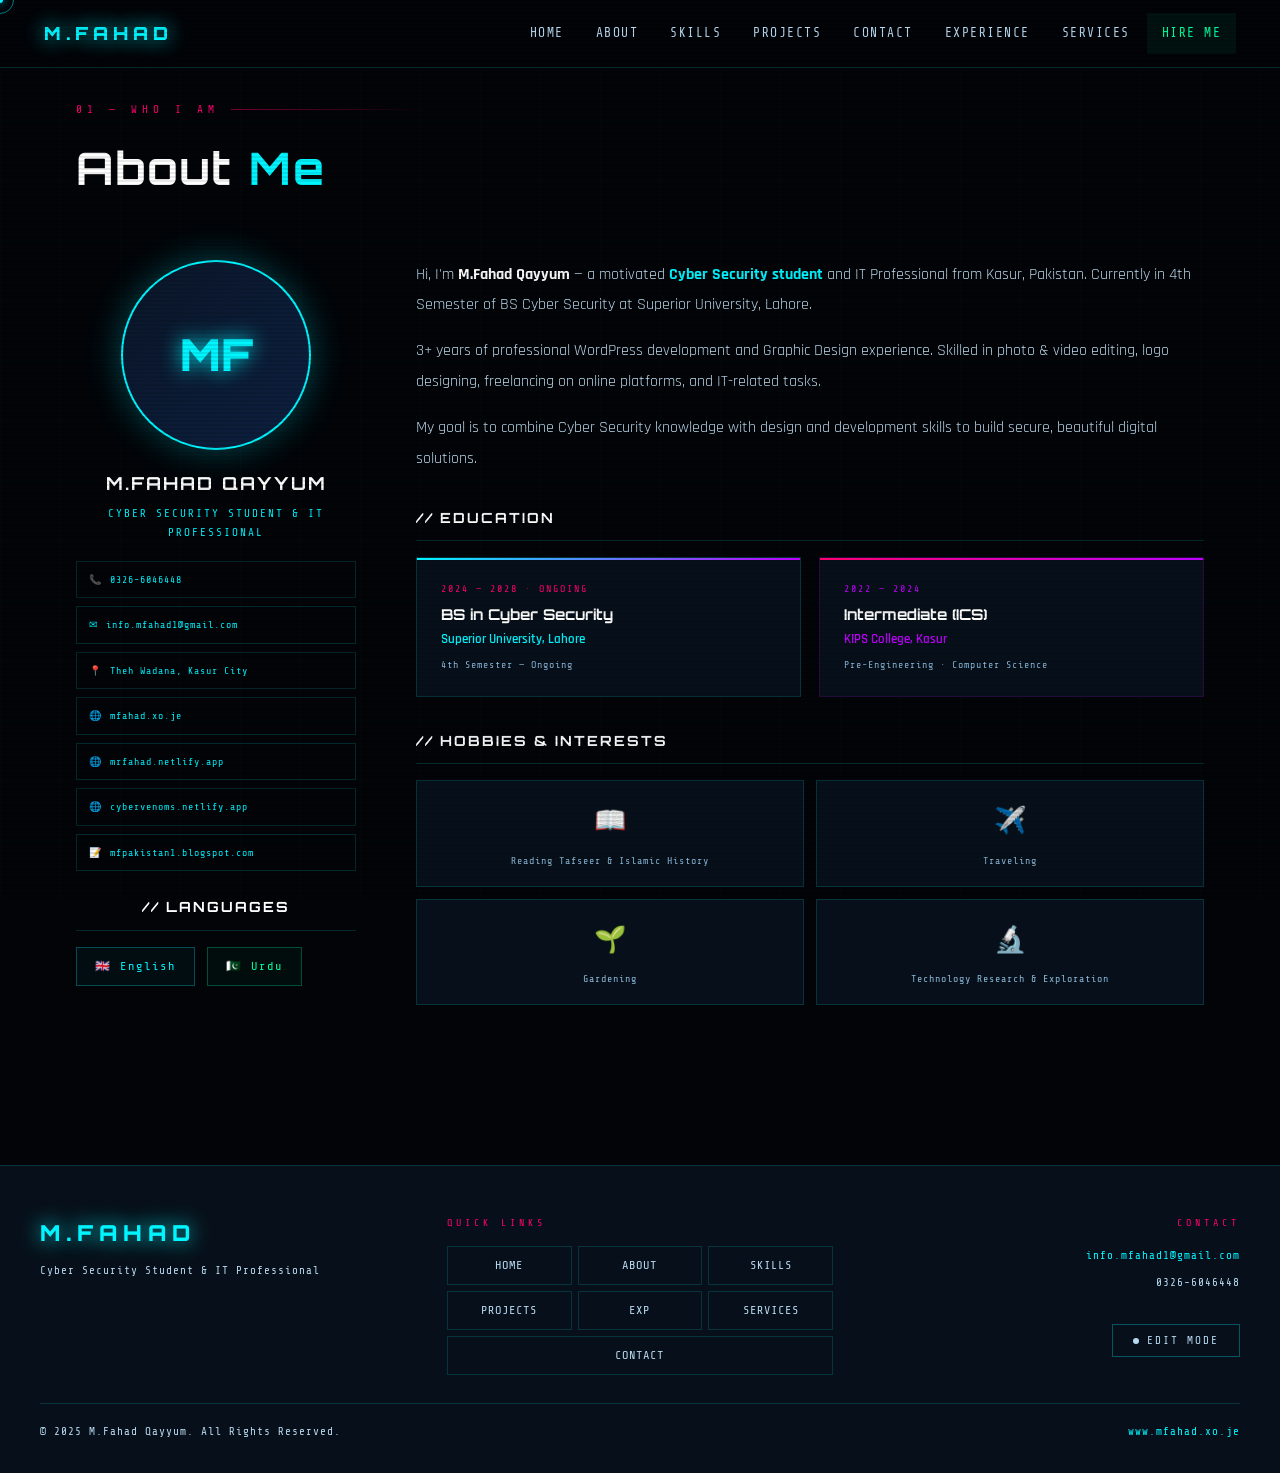
==== about.html @ 38cec7af "Add files via upload" ====
<!DOCTYPE html>
<html lang="en">
<head>
<meta charset="UTF-8"><meta name="viewport" content="width=device-width,initial-scale=1.0">
<title>M.Fahad — About Me</title>
<link rel="stylesheet" href="style.css">
</head>
<body>
<div class="cursor-dot" id="cdot"></div>
<div class="cursor-ring" id="cring"></div>
<nav>
  <a href="index.html" class="nav-logo">M.FAHAD</a>
  <ul class="nav-links">
    <li><a href="index.html"    data-page="home">Home</a></li>
    <li><a href="about.html"    data-page="about">About</a></li>
    <li><a href="skills.html"   data-page="skills">Skills</a></li>
    <li><a href="projects.html" data-page="projects">Projects</a></li>
    <li><a href="contact.html"  data-page="contact">Contact</a></li>
    <li><a href="experience.html" data-page="experience">Experience</a></li>
    <li><a href="services.html"   data-page="services">Services</a></li>
    <li><a href="contact.html" class="nav-hire">Hire Me</a></li>
  </ul>
</nav>


<div class="page-wrap">
  <div class="section-label">01 — WHO I AM</div>
  <h1 class="page-title">About <span>Me</span></h1>
  <div class="about-grid">
    <div class="av-box">
      <div class="av-photo-wrap" id="avPhotoWrap">
        <div class="av-photo-initials">MF</div>
        <div class="av-photo-edit" onclick="triggerPhotoUpload()" title="Update Photo">📷</div>
      </div>
      <input type="file" id="photoFileInput" accept="image/*" style="display:none" onchange="handlePhotoUpload(this)">
      <div class="av-name" data-editable="av_name">M.FAHAD QAYYUM</div>
      <div class="av-role" data-editable="av_role">CYBER SECURITY STUDENT &amp; IT PROFESSIONAL</div>
      <div class="av-links" id="contactLinks">
        <div class="av-link"><span>📞</span><span data-editable="ct_phone">0326-6046448</span></div>
        <div class="av-link"><span>✉</span><span data-editable="ct_email">info.mfahad1@gmail.com</span></div>
        <div class="av-link"><span>📍</span><span data-editable="ct_addr">Theh Wadana, Kasur City</span></div>
        <a href="https://mfahad.xo.je"           target="_blank" class="av-link"><span>🌐</span><span data-editable="ct_w1">mfahad.xo.je</span></a>
        <a href="https://mrfahad.netlify.app"     target="_blank" class="av-link"><span>🌐</span><span data-editable="ct_w2">mrfahad.netlify.app</span></a>
        <a href="https://cybervenoms.netlify.app" target="_blank" class="av-link"><span>🌐</span><span data-editable="ct_w3">cybervenoms.netlify.app</span></a>
        <a href="https://mfpakistan1.blogspot.com" target="_blank" class="av-link"><span>📝</span><span data-editable="ct_w4">mfpakistan1.blogspot.com</span></a>
      </div>
      <div class="add-new-row" style="justify-content:center;">
        <button class="add-new-btn" style="font-size:10px;" onclick="addWebsite()">+ ADD WEBSITE</button>
      </div>
      <div style="margin-top:24px;">
        <div class="skills-title">// LANGUAGES</div>
        <div class="lang-strip" id="langContainer">
          <span class="lang-pill" data-editable="lng1">🇬🇧 English</span>
          <span class="lang-pill" style="color:var(--green);border-color:rgba(0,255,159,0.28);background:rgba(0,255,159,0.04);" data-editable="lng2">🇵🇰 Urdu</span>
        </div>
        <div class="add-new-row"><button class="add-new-btn" style="font-size:10px;" onclick="addLanguage()">+ ADD LANGUAGE</button></div>
      </div>
    </div>
    <div>
      <p class="bio-text" data-editable="bio1">Hi, I'm <strong style="color:#fff">M.Fahad Qayyum</strong> — a motivated <strong style="color:var(--cyan)">Cyber Security student</strong> and IT Professional from Kasur, Pakistan. Currently in 4th Semester of BS Cyber Security at Superior University, Lahore.</p>
      <p class="bio-text" data-editable="bio2">3+ years of professional WordPress development and Graphic Design experience. Skilled in photo &amp; video editing, logo designing, freelancing on online platforms, and IT-related tasks.</p>
      <p class="bio-text" data-editable="bio3">My goal is to combine Cyber Security knowledge with design and development skills to build secure, beautiful digital solutions.</p>
      <div style="margin-top:32px;">
        <div class="skills-title">// EDUCATION</div>
        <div class="edu-strip" id="eduContainer" style="margin-top:14px;">
          <div class="edu-card">
            <div style="position:absolute;top:0;left:0;right:0;height:2px;background:linear-gradient(to right,var(--cyan),var(--purple));"></div>
            <div class="item-actions"><button class="act-btn del" onclick="this.closest('.edu-card').remove()">✕</button></div>
            <div class="edu-year"   data-editable="abt_e1y">2024 — 2028 · ONGOING</div>
            <div class="edu-degree" data-editable="abt_e1d">BS in Cyber Security</div>
            <div class="edu-inst"   data-editable="abt_e1i">Superior University, Lahore</div>
            <div class="edu-note"   data-editable="abt_e1n">4th Semester — Ongoing</div>
          </div>
          <div class="edu-card" style="border-color:rgba(191,0,255,0.18);">
            <div style="position:absolute;top:0;left:0;right:0;height:2px;background:linear-gradient(to right,var(--pink),var(--purple));"></div>
            <div class="item-actions"><button class="act-btn del" onclick="this.closest('.edu-card').remove()">✕</button></div>
            <div class="edu-year"   style="color:var(--purple);" data-editable="abt_e2y">2022 — 2024</div>
            <div class="edu-degree" data-editable="abt_e2d">Intermediate (ICS)</div>
            <div class="edu-inst"   style="color:var(--purple);" data-editable="abt_e2i">KIPS College, Kasur</div>
            <div class="edu-note"   data-editable="abt_e2n">Pre-Engineering · Computer Science</div>
          </div>
        </div>
        <div class="add-new-row"><button class="add-new-btn" onclick="openAddModal('edu')">+ ADD EDUCATION</button></div>
      </div>
      <div style="margin-top:32px;">
        <div class="skills-title">// HOBBIES &amp; INTERESTS</div>
        <div class="hobbies-grid" id="hobbiesContainer">
          <div class="hobby-card"><div class="item-actions" style="justify-content:center;"><button class="act-btn del" onclick="this.closest('.hobby-card').remove()">✕</button></div><span class="hobby-icon" data-editable="hb1i">📖</span><div class="hobby-name" data-editable="hb1n">Reading Tafseer &amp; Islamic History</div></div>
          <div class="hobby-card"><div class="item-actions" style="justify-content:center;"><button class="act-btn del" onclick="this.closest('.hobby-card').remove()">✕</button></div><span class="hobby-icon" data-editable="hb2i">✈️</span><div class="hobby-name" data-editable="hb2n">Traveling</div></div>
          <div class="hobby-card"><div class="item-actions" style="justify-content:center;"><button class="act-btn del" onclick="this.closest('.hobby-card').remove()">✕</button></div><span class="hobby-icon" data-editable="hb3i">🌱</span><div class="hobby-name" data-editable="hb3n">Gardening</div></div>
          <div class="hobby-card"><div class="item-actions" style="justify-content:center;"><button class="act-btn del" onclick="this.closest('.hobby-card').remove()">✕</button></div><span class="hobby-icon" data-editable="hb4i">🔬</span><div class="hobby-name" data-editable="hb4n">Technology Research &amp; Exploration</div></div>
        </div>
        <div class="add-new-row"><button class="add-new-btn" onclick="openAddModal('hobby')">+ ADD HOBBY</button></div>
      </div>
    </div>
  </div>
</div>

<footer>
  <div style="max-width:1240px;margin:0 auto;display:grid;grid-template-columns:1fr 1fr 1fr;gap:20px;align-items:start;">

    <!-- LEFT: Brand -->
    <div>
      <a href="index.html" style="font-family:'Orbitron',sans-serif;font-size:22px;font-weight:900;color:#00f5ff;letter-spacing:6px;text-shadow:0 0 20px #00f5ff;display:block;margin-bottom:8px;text-decoration:none;">M.FAHAD</a>
      <div style="font-family:'Share Tech Mono',monospace;font-size:11px;color:#b8d8f0;letter-spacing:1px;">Cyber Security Student &amp; IT Professional</div>
    </div>

    <!-- CENTER: Nav 3x3 grid -->
    <div>
      <div style="font-family:'Share Tech Mono',monospace;font-size:10px;color:#ff006e;letter-spacing:4px;text-transform:uppercase;margin-bottom:14px;">Quick Links</div>
      <div style="display:grid;grid-template-columns:1fr 1fr 1fr;gap:6px;">
        <a href="index.html"      style="font-family:'Share Tech Mono',monospace;font-size:12px;color:#b8d8f0;text-decoration:none;letter-spacing:1px;text-transform:uppercase;padding:8px 6px;text-align:center;border:1px solid rgba(0,245,255,0.15);display:block;transition:all .2s;" onmouseover="this.style.color='#00f5ff';this.style.borderColor='rgba(0,245,255,0.5)';this.style.background='rgba(0,245,255,0.08)';this.style.textShadow='0 0 8px rgba(0,245,255,0.6)'" onmouseout="this.style.color='#b8d8f0';this.style.borderColor='rgba(0,245,255,0.15)';this.style.background='transparent';this.style.textShadow='none'">Home</a>
        <a href="about.html"     style="font-family:'Share Tech Mono',monospace;font-size:12px;color:#b8d8f0;text-decoration:none;letter-spacing:1px;text-transform:uppercase;padding:8px 6px;text-align:center;border:1px solid rgba(0,245,255,0.15);display:block;transition:all .2s;" onmouseover="this.style.color='#00f5ff';this.style.borderColor='rgba(0,245,255,0.5)';this.style.background='rgba(0,245,255,0.08)';this.style.textShadow='0 0 8px rgba(0,245,255,0.6)'" onmouseout="this.style.color='#b8d8f0';this.style.borderColor='rgba(0,245,255,0.15)';this.style.background='transparent';this.style.textShadow='none'">About</a>
        <a href="skills.html"    style="font-family:'Share Tech Mono',monospace;font-size:12px;color:#b8d8f0;text-decoration:none;letter-spacing:1px;text-transform:uppercase;padding:8px 6px;text-align:center;border:1px solid rgba(0,245,255,0.15);display:block;transition:all .2s;" onmouseover="this.style.color='#00f5ff';this.style.borderColor='rgba(0,245,255,0.5)';this.style.background='rgba(0,245,255,0.08)';this.style.textShadow='0 0 8px rgba(0,245,255,0.6)'" onmouseout="this.style.color='#b8d8f0';this.style.borderColor='rgba(0,245,255,0.15)';this.style.background='transparent';this.style.textShadow='none'">Skills</a>
        <a href="projects.html"  style="font-family:'Share Tech Mono',monospace;font-size:12px;color:#b8d8f0;text-decoration:none;letter-spacing:1px;text-transform:uppercase;padding:8px 6px;text-align:center;border:1px solid rgba(0,245,255,0.15);display:block;transition:all .2s;" onmouseover="this.style.color='#00f5ff';this.style.borderColor='rgba(0,245,255,0.5)';this.style.background='rgba(0,245,255,0.08)';this.style.textShadow='0 0 8px rgba(0,245,255,0.6)'" onmouseout="this.style.color='#b8d8f0';this.style.borderColor='rgba(0,245,255,0.15)';this.style.background='transparent';this.style.textShadow='none'">Projects</a>
        <a href="experience.html" style="font-family:'Share Tech Mono',monospace;font-size:12px;color:#b8d8f0;text-decoration:none;letter-spacing:1px;text-transform:uppercase;padding:8px 6px;text-align:center;border:1px solid rgba(0,245,255,0.15);display:block;transition:all .2s;" onmouseover="this.style.color='#00f5ff';this.style.borderColor='rgba(0,245,255,0.5)';this.style.background='rgba(0,245,255,0.08)';this.style.textShadow='0 0 8px rgba(0,245,255,0.6)'" onmouseout="this.style.color='#b8d8f0';this.style.borderColor='rgba(0,245,255,0.15)';this.style.background='transparent';this.style.textShadow='none'">Exp</a>
        <a href="services.html"  style="font-family:'Share Tech Mono',monospace;font-size:12px;color:#b8d8f0;text-decoration:none;letter-spacing:1px;text-transform:uppercase;padding:8px 6px;text-align:center;border:1px solid rgba(0,245,255,0.15);display:block;transition:all .2s;" onmouseover="this.style.color='#00f5ff';this.style.borderColor='rgba(0,245,255,0.5)';this.style.background='rgba(0,245,255,0.08)';this.style.textShadow='0 0 8px rgba(0,245,255,0.6)'" onmouseout="this.style.color='#b8d8f0';this.style.borderColor='rgba(0,245,255,0.15)';this.style.background='transparent';this.style.textShadow='none'">Services</a>
        <a href="contact.html"   style="font-family:'Share Tech Mono',monospace;font-size:12px;color:#b8d8f0;text-decoration:none;letter-spacing:1px;text-transform:uppercase;padding:8px 6px;text-align:center;border:1px solid rgba(0,245,255,0.15);display:block;transition:all .2s;grid-column:1/-1;" onmouseover="this.style.color='#00f5ff';this.style.borderColor='rgba(0,245,255,0.5)';this.style.background='rgba(0,245,255,0.08)';this.style.textShadow='0 0 8px rgba(0,245,255,0.6)'" onmouseout="this.style.color='#b8d8f0';this.style.borderColor='rgba(0,245,255,0.15)';this.style.background='transparent';this.style.textShadow='none'">Contact</a>
      </div>
    </div>

    <!-- RIGHT: Contact -->
    <div style="text-align:right;">
      <div style="font-family:'Share Tech Mono',monospace;font-size:10px;color:#ff006e;letter-spacing:4px;text-transform:uppercase;margin-bottom:14px;">Contact</div>
      <p style="font-family:'Share Tech Mono',monospace;font-size:11px;color:#b8d8f0;letter-spacing:1px;margin-bottom:8px;"><a href="mailto:info.mfahad1@gmail.com" style="color:#00f5ff;text-decoration:none;">info.mfahad1@gmail.com</a></p>
      <p style="font-family:'Share Tech Mono',monospace;font-size:11px;color:#b8d8f0;letter-spacing:1px;margin-bottom:16px;"><a href="tel:03266046448" style="color:#b8d8f0;text-decoration:none;">0326-6046448</a></p>
      <button class="footer-edit-btn" id="footerEditBtn">
        <span class="edit-dot"></span><span class="eb-text">EDIT MODE</span>
      </button>
    </div>

  </div>
  <div class="footer-bottom">
    <p>&copy; 2025 M.Fahad Qayyum. All Rights Reserved.</p>
    <p><a href="https://mfahad.xo.je" target="_blank" style="color:var(--cyan);text-decoration:none;">www.mfahad.xo.je</a></p>
  </div>
</footer>

<!-- LOGIN -->
<div id="loginOverlay">
  <div class="login-box">
    <div class="login-title">// ADMIN ACCESS</div>
    <div class="login-sub">ENTER CREDENTIALS TO EDIT PORTFOLIO</div>
    <div class="login-field"><label>USERNAME</label><input type="text" id="loginUser" placeholder="username" autocomplete="off"></div>
    <div class="login-field"><label>PASSWORD</label><input type="password" id="loginPass" placeholder="••••••••" autocomplete="off"></div>
    <div class="login-err" id="loginErr"></div>
    <button class="login-submit" id="loginSubmitBtn"><span>↗ AUTHENTICATE</span></button>
    <button class="login-cancel" id="loginCancelBtn">CANCEL</button>
  </div>
</div>
<!-- ADD MODAL -->
<div id="addModal">
  <div class="modal-box">
    <div class="modal-title" id="modalTitle">Add <span>Item</span></div>
    <div id="modalFields"></div>
    <div class="modal-btns">
      <button class="modal-save" id="modalSaveBtn"><span>↗ SAVE</span></button>
      <button class="modal-cancel" id="modalCancelBtn">CANCEL</button>
    </div>
  </div>
</div>
<!-- DETAIL PANEL -->
<div class="detail-panel" id="detailPanel">
  <button class="dp-close" id="dpCloseBtn">✕</button>
  <div class="dp-tag"></div>
  <div class="dp-title"></div>
  <img class="dp-img" alt="" style="display:none;">
  <div class="dp-desc"></div>
  <div class="dp-tags"></div>
  <div id="dpRows"></div>
</div>

<script src="script.js"></script>
<script>portfolioInit('about');
function addWebsite(){if(!EDIT_MODE)return;const u=prompt('Website URL:','https://');if(!u||u==='https://')return;const l=u.replace(/^https?:\/\//,'');const d=document.createElement('a');d.href=u;d.target='_blank';d.className='av-link';d.innerHTML='<span>🌐</span><span>'+l+'</span><button class="act-btn del" style="margin-left:auto;padding:2px 6px;" onclick="this.closest('a').remove()">✕</button>';document.getElementById('contactLinks').appendChild(d);}
function addLanguage(){if(!EDIT_MODE)return;const l=prompt('Language name:');if(!l)return;const el=document.createElement('span');el.className='lang-pill';el.textContent=l;el.style.cssText='color:var(--yellow);border-color:rgba(255,234,0,0.28);background:rgba(255,234,0,0.04);';document.getElementById('langContainer').appendChild(el);}

</script>
</body>
</html>
---- style.css ----
@import url('https://fonts.googleapis.com/css2?family=Orbitron:wght@400;700;900&family=Share+Tech+Mono&family=Rajdhani:wght@300;400;500;600&display=swap');

/* ════════ VARIABLES ════════ */
:root {
  --cyan:   #00f5ff;
  --pink:   #ff006e;
  --purple: #bf00ff;
  --green:  #00ff9f;
  --yellow: #ffea00;
  --bg:     #020408;
  --bg2:    #07101a;
  --bg3:    #0d1e2e;
  --dim:    #8ab8d8;   /* brighter dim */
  --text:   #d8eef8;   /* brighter text */
  --border: rgba(0,245,255,0.15);
  --border2:rgba(0,245,255,0.35);
}

/* ════════ RESET ════════ */
*,*::before,*::after { margin:0; padding:0; box-sizing:border-box; }
html { scroll-behavior:smooth; }
body {
  background:var(--bg); color:var(--text);
  font-family:'Rajdhani',sans-serif;
  font-size:16px; font-weight:400;
  overflow-x:hidden; cursor:crosshair;
  min-height:100vh; line-height:1.75;
}
body::before {
  content:''; position:fixed; inset:0;
  background:repeating-linear-gradient(0deg,transparent,transparent 2px,rgba(0,0,0,0.09) 2px,rgba(0,0,0,0.09) 4px);
  pointer-events:none; z-index:9999;
}
body::after {
  content:''; position:fixed; inset:0;
  background-image:linear-gradient(rgba(0,245,255,0.02) 1px,transparent 1px),linear-gradient(90deg,rgba(0,245,255,0.02) 1px,transparent 1px);
  background-size:60px 60px; pointer-events:none; z-index:0;
}

/* ════════ CURSOR ════════ */
.cursor-dot  { position:fixed;width:6px;height:6px;background:var(--cyan);border-radius:50%;pointer-events:none;z-index:99999;transform:translate(-50%,-50%);box-shadow:0 0 10px var(--cyan); }
.cursor-ring { position:fixed;width:28px;height:28px;border:1px solid rgba(0,245,255,0.5);border-radius:50%;pointer-events:none;z-index:99998;transform:translate(-50%,-50%);transition:left .08s,top .08s,width .18s,height .18s,border-color .18s; }

/* ════════ NAV ════════ */
nav {
  position:fixed; top:0; left:0; right:0; z-index:1000;
  display:flex; justify-content:space-between; align-items:center;
  padding:0 44px; height:68px;
  background:rgba(2,4,8,0.96);
  backdrop-filter:blur(20px);
  border-bottom:1px solid var(--border);
  overflow:visible;
}
.nav-logo {
  font-family:'Orbitron',sans-serif; font-size:18px; font-weight:900;
  letter-spacing:5px; color:var(--cyan); text-decoration:none; flex-shrink:0;
  text-shadow:0 0 20px var(--cyan),0 0 40px rgba(0,245,255,0.3);
}
.nav-links { display:flex; gap:2px; list-style:none; align-items:center; position:relative; }

/* Nav links — bright visible text */
.nav-links > li > a {
  font-family:'Share Tech Mono',monospace;
  font-size:13px; color:#b8d8f0;
  text-decoration:none; letter-spacing:1.5px; text-transform:uppercase;
  padding:8px 14px;
  border:1px solid transparent;
  transition:color .2s, background .2s, border-color .2s, box-shadow .2s, text-shadow .2s;
  display:flex; align-items:center; gap:4px;
}
.nav-links > li > a:hover {
  color:var(--cyan);
  background:rgba(0,245,255,0.08);
  border-color:rgba(0,245,255,0.35);
  box-shadow:0 0 14px rgba(0,245,255,0.2), inset 0 0 8px rgba(0,245,255,0.05);
  text-shadow:0 0 10px rgba(0,245,255,0.7);
}
.nav-links > li > a.active {
  color:var(--cyan);
  border-color:rgba(0,245,255,0.2);
  background:rgba(0,245,255,0.05);
  text-shadow:0 0 10px var(--cyan);
}

/* Hire Me button */
.nav-hire {
  font-family:'Share Tech Mono',monospace; font-size:10px; letter-spacing:2px;
  padding:7px 18px; border:1px solid var(--green); color:#00ff9f !important;
  background:rgba(0,255,159,0.06); cursor:pointer; transition:all .2s;
  text-decoration:none; white-space:nowrap;
  text-shadow:none !important;
}
.nav-hire:hover { background:rgba(0,255,159,0.12); box-shadow:0 0 18px rgba(0,255,159,0.25); }

/* Edit button */
.nav-edit-btn {
  font-family:'Share Tech Mono',monospace; font-size:10px; letter-spacing:2px;
  padding:7px 16px; border:1px solid rgba(0,245,255,0.3); color:#b8d8f0;
  background:transparent; cursor:pointer; transition:all .2s;
  display:flex; align-items:center; gap:7px; white-space:nowrap;
}
.nav-edit-btn:hover { border-color:var(--cyan); color:var(--cyan); }
.nav-edit-btn.active { border-color:var(--pink); color:var(--pink); background:rgba(255,0,110,0.08); }
.edit-dot { width:6px;height:6px;border-radius:50%;background:currentColor;flex-shrink:0;transition:all .2s; }
.nav-edit-btn.active .edit-dot { box-shadow:0 0 8px var(--pink); }

/* Dropdown — "More" */
.nav-dropdown { position:relative; }
.nav-drop-btn {
  font-family:'Share Tech Mono',monospace;
  font-size:11px; color:#b8d8f0; letter-spacing:1.5px; text-transform:uppercase;
  padding:7px 11px; background:transparent; border:none;
  cursor:pointer; transition:color .2s,background .2s;
  display:flex; align-items:center; gap:4px; user-select:none;
}
.nav-drop-btn:hover { color:var(--cyan); background:rgba(0,245,255,0.07); }
.nav-drop-btn .arr { font-size:8px; opacity:.7; transition:transform .2s; display:inline-block; }
/* arr rotation handled by JS */
.drop-menu {
  position:absolute; top:calc(100% + 10px); left:0;
  background:rgba(5,12,22,0.99); border:1px solid rgba(0,245,255,0.25);
  backdrop-filter:blur(20px); min-width:180px;
  opacity:0; visibility:hidden; pointer-events:none;
  transform:translateY(-8px);
  transition:opacity .2s, visibility .2s, transform .2s;
  z-index:9999;
  box-shadow:0 12px 40px rgba(0,0,0,0.8);
}
/* drop-menu shown via JS .open class only */

.drop-menu a {
  display:block; padding:11px 18px;
  font-family:'Share Tech Mono',monospace; font-size:10px;
  color:#b8d8f0; letter-spacing:2px; text-transform:uppercase;
  text-decoration:none; border-bottom:1px solid rgba(0,245,255,0.07);
  transition:color .2s,background .2s;
}
.drop-menu a:last-child { border-bottom:none; }
.drop-menu a:hover { color:var(--cyan); background:rgba(0,245,255,0.06); }

/* ════════ PAGE WRAP ════════ */
.page-wrap { position:relative; z-index:1; padding:100px 56px 80px; max-width:1240px; margin:0 auto; }

.section-label {
  font-family:'Share Tech Mono',monospace; font-size:11px; color:var(--pink);
  letter-spacing:5px; text-transform:uppercase; margin-bottom:10px;
  display:flex; align-items:center; gap:12px;
}
.section-label::after { content:''; flex:1; height:1px; background:linear-gradient(to right,rgba(255,0,110,0.5),transparent); max-width:200px; }

.page-title {
  font-family:'Orbitron',sans-serif; font-size:clamp(26px,3.5vw,48px);
  font-weight:700; color:#fff; margin-bottom:52px; letter-spacing:2px;
}
.page-title span { color:var(--cyan); }

/* ════════ BUTTONS ════════ */
.btn-neon {
  font-family:'Orbitron',sans-serif; font-size:11px; font-weight:700;
  letter-spacing:3px; text-transform:uppercase;
  text-decoration:none; padding:13px 30px;
  border:1px solid var(--cyan); color:var(--cyan);
  background:transparent;
  clip-path:polygon(10px 0%,100% 0%,calc(100% - 10px) 100%,0% 100%);
  cursor:pointer; transition:all .2s; position:relative; overflow:hidden; display:inline-block;
}
.btn-neon::before { content:'';position:absolute;inset:0;background:var(--cyan);transform:translateX(-105%);transition:transform .3s;z-index:-1; }
.btn-neon:hover { color:#000; box-shadow:0 0 28px var(--cyan); }
.btn-neon:hover::before { transform:translateX(0); }
.btn-neon.pink { border-color:var(--pink); color:var(--pink); }
.btn-neon.pink::before { background:var(--pink); }
.btn-neon.pink:hover { color:#fff; box-shadow:0 0 28px var(--pink); }
.btn-neon.green { border-color:var(--green); color:var(--green); }
.btn-neon.green::before { background:var(--green); }
.btn-neon.green:hover { color:#000; box-shadow:0 0 28px var(--green); }

/* ════════ FOOTER ════════ */
footer { position:relative; z-index:1; background:var(--bg2); border-top:1px solid var(--border); padding:48px 40px 32px; margin-top:80px; }
.footer-inner { max-width:1240px; margin:0 auto; display:grid; grid-template-columns:1fr 1.6fr 1fr; gap:24px; align-items:start; }
.footer-brand .fb-logo { font-family:'Orbitron',sans-serif; font-size:24px; font-weight:900; color:var(--cyan); letter-spacing:6px; text-shadow:0 0 20px var(--cyan),0 0 40px rgba(0,245,255,0.3); display:block; margin-bottom:10px; text-decoration:none; }
.footer-brand .fb-sub { font-family:'Share Tech Mono',monospace; font-size:11px; color:#b8d8f0; letter-spacing:1px; }
.footer-nav { display:grid; grid-template-columns:repeat(3,minmax(0,1fr)); gap:3px; align-items:start; }
.footer-nav a { font-family:'Share Tech Mono',monospace; font-size:11px; color:#b8d8f0; text-decoration:none; letter-spacing:1px; text-transform:uppercase; padding:7px 4px; text-align:center; border:1px solid transparent; transition:color .2s, background .2s, border-color .2s, text-shadow .2s; border-radius:2px; display:block; white-space:nowrap; overflow:hidden; text-overflow:ellipsis; }
.footer-nav a:hover { color:var(--cyan); background:rgba(0,245,255,0.07); border-color:rgba(0,245,255,0.28); text-shadow:0 0 8px rgba(0,245,255,0.5); }
.footer-right { text-align:right; }
.footer-right a { color:var(--cyan); text-decoration:none; font-family:'Share Tech Mono',monospace; font-size:12px; letter-spacing:1px; }
.footer-right a:hover { text-shadow:0 0 10px var(--cyan); }
.footer-right p { font-family:'Share Tech Mono',monospace; font-size:11px; color:#b8d8f0; letter-spacing:1px; margin-bottom:8px; }
.footer-edit-btn { font-family:'Share Tech Mono',monospace; font-size:11px; letter-spacing:2px; padding:9px 20px; border:1px solid rgba(0,245,255,0.3); color:#b8d8f0; background:transparent; cursor:pointer; transition:all .2s; margin-top:16px; display:inline-flex; align-items:center; gap:8px; }
.footer-edit-btn:hover { border-color:var(--cyan); color:var(--cyan); }
.footer-edit-btn.active { border-color:var(--pink); color:var(--pink); background:rgba(255,0,110,0.07); }
.footer-bottom { max-width:1240px; margin:28px auto 0; padding-top:18px; border-top:1px solid var(--border); display:flex; justify-content:space-between; align-items:center; flex-wrap:wrap; gap:12px; }
.footer-bottom p { font-family:'Share Tech Mono',monospace; font-size:11px; color:#b8d8f0; letter-spacing:1px; }

/* ════════ CARDS ════════ */
.cyber-card { background:var(--bg2); border:1px solid var(--border); padding:24px 28px; transition:all .25s; position:relative; }
.cyber-card::before { content:''; position:absolute; top:0;left:0;right:0; height:2px; background:linear-gradient(to right,var(--cyan),var(--purple),var(--pink)); transform:scaleX(0); transition:transform .3s; transform-origin:left; }
.cyber-card:hover { border-color:var(--border2); transform:translateY(-3px); box-shadow:0 16px 40px rgba(0,0,0,.5),0 0 22px rgba(0,245,255,.07); }
.cyber-card:hover::before { transform:scaleX(1); }

/* ════════ EDIT MODE ════════ */
/* All editable elements get dashed border in edit mode */
body.edit-mode [data-editable] {
  outline:1px dashed rgba(0,245,255,0.4) !important;
  cursor:text !important;
  min-height:1.2em;
  border-radius:2px;
  transition:outline .15s,background .15s;
}
body.edit-mode [data-editable]:hover {
  outline:1px dashed var(--cyan) !important;
  background:rgba(0,245,255,0.04) !important;
}
body.edit-mode [data-editable]:focus {
  outline:1px solid var(--cyan) !important;
  background:rgba(0,245,255,0.07) !important;
}

/* Item action buttons — shown only in edit mode */
.item-actions { display:none; gap:6px; margin-bottom:10px; flex-wrap:wrap; align-items:center; }
body.edit-mode .item-actions { display:flex !important; }

.act-btn {
  font-family:'Share Tech Mono',monospace; font-size:9px; letter-spacing:1px;
  padding:4px 10px; border:1px solid rgba(0,245,255,0.3);
  background:transparent; color:var(--cyan); cursor:pointer; transition:all .15s;
}
.act-btn:hover { background:rgba(0,245,255,0.1); }
.act-btn.del { border-color:rgba(255,0,110,0.35); color:var(--pink); }
.act-btn.del:hover { background:rgba(255,0,110,0.1); }
.act-btn.upd { border-color:rgba(255,234,0,0.35); color:var(--yellow); }
.act-btn.upd:hover { background:rgba(255,234,0,0.08); }

/* Add new row — shows at section end only in edit mode */
.add-new-row { display:none !important; margin-top:24px; gap:12px; flex-wrap:wrap; }
body.edit-mode .add-new-row { display:flex !important; }

.add-new-btn {
  font-family:'Share Tech Mono',monospace; font-size:11px; letter-spacing:2px;
  padding:11px 22px; border:1px dashed rgba(0,245,255,0.35);
  background:transparent; color:var(--cyan); cursor:pointer;
  transition:all .2s; display:flex; align-items:center; gap:8px;
}
.add-new-btn:hover { background:rgba(0,245,255,0.05); border-color:var(--cyan); box-shadow:0 0 18px rgba(0,245,255,0.1); }
.add-new-btn.pink  { border-color:rgba(255,0,110,0.35); color:var(--pink); }
.add-new-btn.pink:hover { background:rgba(255,0,110,0.05); border-color:var(--pink); }

/* Photo edit button */
.av-photo-edit { display:none !important; }
body.edit-mode .av-photo-edit { display:flex !important; }

/* ════════ LOGIN MODAL ════════ */
#loginOverlay { position:fixed;inset:0;z-index:100000;background:rgba(2,4,8,0.97);backdrop-filter:blur(16px);display:none;align-items:center;justify-content:center; }
#loginOverlay.show { display:flex; }
.login-box { background:var(--bg2);border:1px solid rgba(0,245,255,0.22);padding:52px 48px;width:100%;max-width:440px;position:relative; }
.login-box::before { content:'';position:absolute;top:0;left:0;right:0;height:2px;background:linear-gradient(to right,var(--cyan),var(--purple),var(--pink)); }
.login-title { font-family:'Orbitron',sans-serif;font-size:20px;font-weight:700;color:#fff;letter-spacing:3px;margin-bottom:5px; }
.login-sub { font-family:'Share Tech Mono',monospace;font-size:10px;color:#8ab8d8;letter-spacing:3px;margin-bottom:36px; }
.login-field { margin-bottom:20px; }
.login-field label { font-family:'Share Tech Mono',monospace;font-size:10px;color:var(--pink);letter-spacing:3px;display:block;margin-bottom:8px; }
.login-field input { width:100%;background:rgba(0,0,0,0.5);border:1px solid rgba(0,245,255,0.15);color:var(--text);font-family:'Share Tech Mono',monospace;font-size:14px;padding:12px 16px;letter-spacing:2px;outline:none;transition:border-color .2s; }
.login-field input:focus { border-color:var(--cyan);box-shadow:0 0 14px rgba(0,245,255,0.1); }
.login-err { font-family:'Share Tech Mono',monospace;font-size:11px;color:var(--pink);letter-spacing:2px;margin-bottom:16px;display:none;padding:9px 12px;border:1px solid rgba(255,0,110,0.2);background:rgba(255,0,110,0.05); }
.login-err.show { display:block; }
.login-submit { width:100%;padding:14px;font-family:'Orbitron',sans-serif;font-size:12px;font-weight:700;letter-spacing:3px;background:transparent;border:1px solid var(--cyan);color:var(--cyan);cursor:pointer;clip-path:polygon(8px 0%,100% 0%,calc(100% - 8px) 100%,0% 100%);transition:all .2s;position:relative;overflow:hidden; }
.login-submit::before { content:'';position:absolute;inset:0;background:var(--cyan);transform:translateX(-105%);transition:transform .3s;z-index:0; }
.login-submit span { position:relative;z-index:1; }
.login-submit:hover { color:#000;box-shadow:0 0 28px var(--cyan); }
.login-submit:hover::before { transform:translateX(0); }
.login-cancel { width:100%;margin-top:10px;padding:10px;font-family:'Share Tech Mono',monospace;font-size:10px;letter-spacing:2px;background:transparent;border:1px solid rgba(255,255,255,0.07);color:#8ab8d8;cursor:pointer;transition:all .2s; }
.login-cancel:hover { border-color:var(--pink);color:var(--pink); }

/* ════════ ADD MODAL ════════ */
#addModal { position:fixed;inset:0;z-index:90000;background:rgba(2,4,8,0.96);backdrop-filter:blur(12px);display:none;align-items:flex-start;justify-content:center;padding:80px 20px;overflow-y:auto; }
#addModal.show { display:flex; }
.modal-box { background:var(--bg2);border:1px solid rgba(0,245,255,0.2);padding:44px 40px;width:100%;max-width:660px;position:relative;align-self:flex-start; }
.modal-box::before { content:'';position:absolute;top:0;left:0;right:0;height:2px;background:linear-gradient(to right,var(--pink),var(--purple),var(--cyan)); }
.modal-title { font-family:'Orbitron',sans-serif;font-size:18px;font-weight:700;color:#fff;letter-spacing:2px;margin-bottom:30px; }
.modal-title span { color:var(--cyan); }
.mfield { margin-bottom:18px; }
.mfield label { font-family:'Share Tech Mono',monospace;font-size:10px;color:#8ab8d8;letter-spacing:3px;display:block;margin-bottom:8px;text-transform:uppercase; }
.mfield input,.mfield textarea,.mfield select { width:100%;background:rgba(0,0,0,0.4);border:1px solid rgba(0,245,255,0.15);color:var(--text);font-family:'Rajdhani',sans-serif;font-size:14px;padding:11px 14px;outline:none;transition:border-color .2s;resize:vertical; }
.mfield input:focus,.mfield textarea:focus,.mfield select:focus { border-color:var(--cyan);box-shadow:0 0 12px rgba(0,245,255,0.1); }
.mfield textarea { min-height:90px; }
.mfield select option { background:var(--bg2); }
.mfield input::placeholder,.mfield textarea::placeholder { color:rgba(138,184,216,0.35); }
.img-upload-zone { border:1px dashed rgba(0,245,255,0.25);padding:24px;text-align:center;cursor:pointer;transition:all .2s; }
.img-upload-zone:hover { border-color:var(--cyan);background:rgba(0,245,255,0.03); }
.img-upload-zone input[type=file] { display:none; }
.img-upload-label { font-family:'Share Tech Mono',monospace;font-size:11px;color:#8ab8d8;letter-spacing:2px;cursor:pointer;display:block; }
.img-preview { max-width:100%;max-height:180px;object-fit:cover;margin:14px auto 0;border:1px solid rgba(0,245,255,0.2);display:none; }
.img-preview.show { display:block; }
.tag-add-row { display:flex;gap:8px;align-items:center;margin-top:8px; }
.tag-add-row input { flex:1; }
.tag-chips { display:flex;flex-wrap:wrap;gap:7px;margin-top:9px; }
.t-chip { font-family:'Share Tech Mono',monospace;font-size:10px;padding:3px 10px;letter-spacing:1px;display:flex;align-items:center;gap:5px; }
.t-chip.cyan   { color:var(--cyan);border:1px solid rgba(0,245,255,0.3); }
.t-chip.pink   { color:var(--pink);border:1px solid rgba(255,0,110,0.3); }
.t-chip.purple { color:var(--purple);border:1px solid rgba(191,0,255,0.3); }
.t-chip .tx { cursor:pointer;opacity:.6;font-size:11px; }
.t-chip .tx:hover { opacity:1; }
.col-btns { display:flex;gap:6px;margin-top:4px; }
.col-btn { width:22px;height:22px;border-radius:50%;cursor:pointer;border:2px solid transparent;transition:border-color .15s; }
.col-btn.sel { border-color:#fff; }
.col-btn.c { background:var(--cyan); }
.col-btn.p { background:var(--pink); }
.col-btn.pu { background:var(--purple); }
.modal-btns { display:flex;gap:12px;margin-top:30px; }
.modal-save { flex:1;padding:14px;font-family:'Orbitron',sans-serif;font-size:12px;font-weight:700;letter-spacing:3px;background:transparent;border:1px solid var(--cyan);color:var(--cyan);cursor:pointer;clip-path:polygon(8px 0%,100% 0%,calc(100% - 8px) 100%,0% 100%);transition:all .2s;position:relative;overflow:hidden; }
.modal-save::before { content:'';position:absolute;inset:0;background:var(--cyan);transform:translateX(-105%);transition:transform .3s;z-index:0; }
.modal-save span { position:relative;z-index:1; }
.modal-save:hover { color:#000;box-shadow:0 0 22px var(--cyan); }
.modal-save:hover::before { transform:translateX(0); }
.modal-cancel { padding:14px 22px;font-family:'Share Tech Mono',monospace;font-size:11px;letter-spacing:2px;background:transparent;border:1px solid rgba(255,255,255,0.08);color:#8ab8d8;cursor:pointer;transition:all .2s; }
.modal-cancel:hover { border-color:var(--pink);color:var(--pink); }

/* ════════ DETAIL PANEL ════════ */
.detail-panel { position:fixed;top:0;right:-480px;bottom:0;width:460px;background:var(--bg2);border-left:1px solid var(--border);z-index:8000;transition:right .35s cubic-bezier(.4,0,.2,1);overflow-y:auto;padding:48px 32px; }
.detail-panel.open { right:0; }
.detail-panel::before { content:'';position:absolute;top:0;left:0;right:0;height:3px;background:linear-gradient(to right,var(--cyan),var(--purple),var(--pink)); }
.dp-close { position:absolute;top:16px;right:20px;background:transparent;border:none;color:#8ab8d8;font-size:18px;cursor:pointer;transition:color .2s; }
.dp-close:hover { color:var(--pink); }
.dp-tag   { font-family:'Share Tech Mono',monospace;font-size:10px;color:var(--pink);letter-spacing:3px;margin-bottom:10px; }
.dp-title { font-family:'Orbitron',sans-serif;font-size:22px;font-weight:700;color:#fff;margin-bottom:16px;line-height:1.3; }
.dp-img   { width:100%;height:200px;object-fit:cover;border:1px solid var(--border);margin-bottom:20px;display:block; }
.dp-desc  { font-size:15px;color:var(--text);line-height:1.85;margin-bottom:20px; }
.dp-tags  { display:flex;flex-wrap:wrap;gap:7px;margin-bottom:20px; }
.dp-row   { display:flex;justify-content:space-between;padding:10px 0;border-bottom:1px solid rgba(0,245,255,0.07); }
.dp-row-label { font-family:'Share Tech Mono',monospace;font-size:10px;color:#8ab8d8;letter-spacing:2px; }
.dp-row-val   { font-size:14px;color:var(--text); }

/* ════════ PROJECT CARDS ════════ */
.proj-grid { display:grid;grid-template-columns:repeat(3,1fr);gap:22px; }
.proj-card { background:var(--bg2);border:1px solid var(--border);position:relative;overflow:hidden;transition:all .3s;display:flex;flex-direction:column;min-width:0;cursor:pointer; }
.proj-card::before { content:'';position:absolute;top:0;left:0;right:0;height:2px;background:linear-gradient(to right,var(--cyan),var(--purple),var(--pink));transform:scaleX(0);transition:transform .3s;transform-origin:left; }
.proj-card:hover { border-color:rgba(0,245,255,0.4);transform:translateY(-4px);box-shadow:0 18px 48px rgba(0,0,0,.6),0 0 28px rgba(0,245,255,.09); }
.proj-card:hover::before { transform:scaleX(1); }
.proj-card.featured { grid-column:1/-1;flex-direction:row; }
.proj-card.featured .proj-thumb { width:300px;min-width:300px;height:auto;flex-shrink:0; }
.proj-card.featured .proj-body  { flex:1;min-width:0; }
.feat-badge { position:absolute;top:14px;right:14px;font-family:'Share Tech Mono',monospace;font-size:10px;background:rgba(0,245,255,0.12);color:var(--cyan);border:1px solid var(--cyan);padding:4px 12px;letter-spacing:2px;z-index:2;white-space:nowrap; }
.proj-thumb { height:180px;position:relative;overflow:hidden;display:flex;align-items:center;justify-content:center;flex-shrink:0; }
.proj-thumb img { position:absolute;inset:0;width:100%;height:100%;object-fit:cover;object-position:center;display:block; }
.proj-thumb svg { position:relative;z-index:1; }
.proj-body { padding:20px 22px;flex:1;display:flex;flex-direction:column;min-width:0;overflow:hidden; }
.proj-tag  { font-family:'Share Tech Mono',monospace;font-size:10px;color:var(--pink);letter-spacing:2px;margin-bottom:8px;white-space:nowrap;overflow:hidden;text-overflow:ellipsis; }
.proj-name { font-family:'Orbitron',sans-serif;font-size:14px;font-weight:700;color:#fff;margin-bottom:10px;letter-spacing:1px;word-break:break-word;line-height:1.4; }
.proj-desc { font-size:13px;color:#c0ddf0;line-height:1.75;margin-bottom:14px;font-weight:400;flex:1;word-break:break-word; }
.proj-stack { display:flex;flex-wrap:wrap;gap:6px;margin-bottom:14px; }
.pstag { font-family:'Share Tech Mono',monospace;font-size:10px;color:var(--purple);border:1px solid rgba(191,0,255,0.3);padding:3px 9px;letter-spacing:1px;white-space:nowrap; }
.pstag.cyan   { color:var(--cyan);border-color:rgba(0,245,255,0.3); }
.pstag.pink   { color:var(--pink);border-color:rgba(255,0,110,0.3); }
.pstag.green  { color:var(--green);border-color:rgba(0,255,159,0.3); }
.pstag.yellow { color:var(--yellow);border-color:rgba(255,234,0,0.3); }
.proj-links { display:flex;gap:10px;flex-wrap:wrap;margin-top:auto; }
.proj-link { font-family:'Share Tech Mono',monospace;font-size:11px;color:var(--cyan);text-decoration:none;letter-spacing:1px;border:1px solid rgba(0,245,255,0.28);padding:6px 14px;transition:all .2s;white-space:nowrap; }
.proj-link:hover { background:rgba(0,245,255,0.1);box-shadow:0 0 14px rgba(0,245,255,0.2); }

/* Custom slots */
.custom-section { margin-top:56px;border:1px dashed rgba(0,245,255,0.18);padding:32px;position:relative;background:rgba(0,245,255,0.01); }
.custom-section::before { content:'';position:absolute;top:0;left:0;right:0;height:2px;background:linear-gradient(to right,var(--pink),var(--purple),var(--cyan)); }
.custom-grid { display:grid;grid-template-columns:repeat(3,1fr);gap:16px; }
.custom-slot { background:rgba(0,0,0,0.25);border:1px dashed rgba(0,245,255,0.14);min-height:160px;display:flex;flex-direction:column;padding:18px;gap:10px;transition:border-color .2s;position:relative;min-width:0;overflow:hidden;cursor:pointer; }
.custom-slot:hover { border-color:rgba(0,245,255,0.3); }
.slot-num { position:absolute;top:10px;left:14px;font-family:'Share Tech Mono',monospace;font-size:10px;color:rgba(0,245,255,0.22);letter-spacing:2px; }
.slot-img { width:100%;height:130px;background-size:cover;background-position:center;border-radius:2px;border:1px solid var(--border);overflow:hidden;flex-shrink:0; }
.slot-img img { width:100%;height:100%;object-fit:cover;object-position:center;display:block; }

/* ════════ SKILL BARS ════════ */
.skill-item { background:rgba(0,245,255,0.025);border:1px solid var(--border);padding:14px 16px;clip-path:polygon(7px 0%,100% 0%,calc(100% - 7px) 100%,0% 100%);transition:all .2s;cursor:pointer; }
.skill-item:hover { border-color:var(--cyan);background:rgba(0,245,255,0.06);box-shadow:0 0 18px rgba(0,245,255,0.07); }
.sk-top { display:flex;justify-content:space-between;align-items:center;margin-bottom:8px; }
.sk-name { font-family:'Share Tech Mono',monospace;font-size:12px;color:var(--cyan);letter-spacing:1px; }
.sk-pct  { font-family:'Share Tech Mono',monospace;font-size:11px;color:#8ab8d8; }
.sk-bar  { height:3px;background:rgba(255,255,255,0.07);border-radius:2px;overflow:hidden; }
.sk-fill { height:100%;border-radius:2px;box-shadow:0 0 8px var(--cyan);animation:bfill 1.4s ease-out both; }
@keyframes bfill { from { width:0; } }

/* ════════ TIMELINE ════════ */
.timeline { position:relative;padding-left:36px; }
.timeline::before { content:'';position:absolute;left:0;top:0;bottom:0;width:1px;background:linear-gradient(to bottom,var(--cyan),var(--purple),transparent); }
.tl-item { position:relative;margin-bottom:40px;padding:22px 26px;background:rgba(0,245,255,0.02);border:1px solid var(--border);transition:all .2s;cursor:pointer; }
.tl-item:hover { border-color:rgba(0,245,255,0.3);background:rgba(0,245,255,0.04); }
.tl-item::before { content:'';position:absolute;left:-40px;top:24px;width:8px;height:8px;border-radius:50%;background:var(--cyan);box-shadow:0 0 14px var(--cyan); }
.tl-item::after  { content:'';position:absolute;left:-36px;top:27px;width:32px;height:1px;background:rgba(0,245,255,0.3); }
.tl-period  { font-family:'Share Tech Mono',monospace;font-size:11px;color:var(--pink);letter-spacing:2px;margin-bottom:7px; }
.tl-role    { font-family:'Orbitron',sans-serif;font-size:16px;font-weight:700;color:#fff;margin-bottom:4px; }
.tl-company { font-size:14px;color:var(--cyan);margin-bottom:10px;font-weight:600; }
.tl-desc    { font-size:13px;color:#c0ddf0;line-height:1.8;font-weight:400; }

/* ════════ CERT CARDS ════════ */
.cert-card { background:rgba(0,245,255,0.025);border:1px solid var(--border);padding:16px 18px;transition:all .2s;position:relative;overflow:hidden;cursor:pointer; }
.cert-card::before { content:'';position:absolute;left:0;top:0;bottom:0;width:3px;background:var(--cyan);box-shadow:0 0 8px var(--cyan); }
.cert-card:hover { border-color:rgba(0,245,255,0.3);background:rgba(0,245,255,0.05); }
.cert-card-name { font-family:'Rajdhani',sans-serif;font-size:14px;font-weight:600;color:#fff;margin-bottom:4px;padding-left:14px; }
.cert-card-src  { font-family:'Share Tech Mono',monospace;font-size:10px;color:var(--cyan);letter-spacing:2px;padding-left:14px; }

/* ════════ SERVICE CARDS ════════ */
.services-grid { display:grid;grid-template-columns:repeat(3,1fr);gap:24px; }
.svc-card { background:var(--bg2);border:1px solid var(--border);padding:32px 28px;position:relative;overflow:hidden;transition:all .3s;cursor:pointer; }
.svc-card::before { content:'';position:absolute;top:0;left:0;right:0;height:2px;transform:scaleX(0);transition:transform .3s;transform-origin:left; }
.svc-card:hover { border-color:var(--border2);transform:translateY(-4px);box-shadow:0 18px 48px rgba(0,0,0,.5),0 0 28px rgba(0,245,255,.08); }
.svc-card:hover::before { transform:scaleX(1); }
.svc-card.c1::before { background:linear-gradient(to right,var(--cyan),var(--purple)); }
.svc-card.c2::before { background:linear-gradient(to right,var(--pink),var(--purple)); }
.svc-card.c3::before { background:linear-gradient(to right,var(--green),var(--cyan)); }
.svc-card.c4::before { background:linear-gradient(to right,var(--yellow),var(--pink)); }
.svc-card.c5::before { background:linear-gradient(to right,var(--purple),var(--cyan)); }
.svc-card.c6::before { background:linear-gradient(to right,var(--pink),var(--cyan)); }
.svc-icon  { font-size:36px;margin-bottom:18px;display:block; }
.svc-title { font-family:'Orbitron',sans-serif;font-size:15px;font-weight:700;color:#fff;letter-spacing:1px;margin-bottom:12px;line-height:1.3; }
.svc-desc  { font-size:14px;color:#c0ddf0;line-height:1.8;margin-bottom:18px; }
.svc-tags  { display:flex;flex-wrap:wrap;gap:6px;margin-bottom:20px; }
.svc-price { font-family:'Share Tech Mono',monospace;font-size:10px;color:var(--cyan);letter-spacing:2px;padding-top:14px;border-top:1px solid var(--border); }

/* ════════ ABOUT PAGE ════════ */
.about-grid { display:grid;grid-template-columns:280px 1fr;gap:60px;align-items:start; }
.av-box { text-align:center; }
.av-photo-wrap { width:190px;height:190px;border-radius:50%;margin:0 auto 18px;position:relative; }
.av-photo-initials { width:100%;height:100%;border-radius:50%;display:flex;align-items:center;justify-content:center;font-family:'Orbitron',sans-serif;font-size:44px;font-weight:900;color:var(--cyan);text-shadow:0 0 20px var(--cyan);background:linear-gradient(135deg,#0a1628,#0d2040);border:2px solid var(--cyan);box-shadow:0 0 36px rgba(0,245,255,0.3); }
.av-photo-edit { position:absolute;bottom:6px;right:6px;width:32px;height:32px;border-radius:50%;background:var(--bg2);border:1px solid var(--cyan);align-items:center;justify-content:center;cursor:pointer;font-size:14px; }
.av-name { font-family:'Orbitron',sans-serif;font-size:18px;font-weight:700;color:#fff;letter-spacing:2px; }
.av-role { font-family:'Share Tech Mono',monospace;font-size:11px;color:var(--cyan);letter-spacing:2px;margin-top:5px; }
.av-links { display:flex;flex-direction:column;gap:8px;margin-top:18px; }
.av-link { font-family:'Share Tech Mono',monospace;font-size:10px;color:#c0ddf0;text-decoration:none;letter-spacing:1px;border:1px solid var(--border);padding:9px 12px;transition:all .2s;text-align:left;display:flex;align-items:center;gap:8px; }
.av-link:hover { border-color:var(--cyan);color:var(--cyan);background:rgba(0,245,255,0.04); }
.av-link span { color:var(--cyan); }
.bio-text { color:#c0ddf0;line-height:1.9;margin-bottom:16px;font-size:16px;font-weight:400; }
.skills-title { font-family:'Orbitron',sans-serif;font-size:14px;font-weight:700;color:#fff;letter-spacing:2px;margin-bottom:16px;padding-bottom:10px;border-bottom:1px solid var(--border); }
.skills-grid { display:grid;grid-template-columns:1fr 1fr;gap:11px; }
.tags-row { display:flex;flex-wrap:wrap;gap:8px;margin-top:14px; }
.etag { font-family:'Share Tech Mono',monospace;font-size:11px;color:var(--pink);border:1px solid rgba(255,0,110,0.28);padding:5px 12px;letter-spacing:1px;cursor:pointer;transition:all .2s; }
.etag:hover { background:rgba(255,0,110,0.06);border-color:var(--pink); }
.lang-strip { display:flex;gap:12px;flex-wrap:wrap;margin-top:10px; }
.lang-pill { font-family:'Share Tech Mono',monospace;font-size:12px;padding:8px 18px;letter-spacing:2px;border:1px solid rgba(0,245,255,0.28);color:var(--cyan);background:rgba(0,245,255,0.04);cursor:pointer; }

/* edu cards */
.edu-strip { display:grid;grid-template-columns:1fr 1fr;gap:18px; }
.edu-card { background:var(--bg2);border:1px solid var(--border);padding:22px 24px;position:relative;overflow:hidden;transition:all .25s;cursor:pointer; }
.edu-card::before { content:'';position:absolute;top:0;left:0;right:0;height:2px;background:linear-gradient(to right,var(--cyan),var(--purple)); }
.edu-card:hover { border-color:var(--border2);transform:translateY(-3px); }
.edu-year   { font-family:'Share Tech Mono',monospace;font-size:10px;color:var(--pink);letter-spacing:2px;margin-bottom:7px; }
.edu-degree { font-family:'Orbitron',sans-serif;font-size:15px;font-weight:700;color:#fff;margin-bottom:4px;line-height:1.3; }
.edu-inst   { font-size:13px;color:var(--cyan);font-weight:600;margin-bottom:5px; }
.edu-note   { font-family:'Share Tech Mono',monospace;font-size:10px;color:#8ab8d8;letter-spacing:1px; }

/* hobby */
.hobbies-grid { display:grid;grid-template-columns:1fr 1fr;gap:12px;margin-top:12px; }
.hobby-card { background:var(--bg2);border:1px solid var(--border);padding:18px 14px;text-align:center;transition:all .2s;cursor:pointer; }
.hobby-card:hover { border-color:var(--border2); }
.hobby-icon { font-size:26px;margin-bottom:8px;display:block; }
.hobby-name { font-family:'Share Tech Mono',monospace;font-size:10px;color:#8ab8d8;letter-spacing:1px;line-height:1.5; }

/* tool grid */
.tool-grid { display:grid;grid-template-columns:1fr 1fr;gap:10px; }
.tool-card { background:rgba(0,245,255,0.025);border:1px solid var(--border);padding:14px 16px;text-align:center;clip-path:polygon(6px 0%,100% 0%,calc(100% - 6px) 100%,0% 100%);transition:all .2s;cursor:pointer; }
.tool-card:hover { border-color:var(--cyan);background:rgba(0,245,255,0.06); }
.tool-icon  { font-size:22px;margin-bottom:6px; }
.tool-name  { font-family:'Share Tech Mono',monospace;font-size:11px;color:var(--cyan);letter-spacing:1px; }
.tool-years { font-family:'Share Tech Mono',monospace;font-size:10px;color:#8ab8d8;margin-top:3px; }

/* ════════ HERO ════════ */
#hero { min-height:100vh;display:flex;align-items:center;padding:120px 56px 80px;position:relative;overflow:hidden;z-index:1; }
.hero-bg { position:absolute;border-radius:50%;filter:blur(90px);pointer-events:none; }
.hero-bg.a { width:600px;height:600px;background:radial-gradient(circle,rgba(191,0,255,0.14),transparent 70%);top:-120px;right:-80px;animation:hpulse 7s ease-in-out infinite; }
.hero-bg.b { width:400px;height:400px;background:radial-gradient(circle,rgba(0,245,255,0.11),transparent 70%);bottom:0;left:25%;animation:hpulse 9s ease-in-out infinite reverse; }
@keyframes hpulse { 0%,100%{transform:scale(1);opacity:.8} 50%{transform:scale(1.2);opacity:1} }
.hero-content { position:relative;z-index:2;max-width:720px; }
.hero-tag { font-family:'Share Tech Mono',monospace;font-size:11px;color:var(--green);letter-spacing:4px;margin-bottom:18px;display:flex;align-items:center;gap:10px; }
.hero-tag::before { content:'';width:40px;height:1px;background:var(--green);box-shadow:0 0 8px var(--green); }
h1.name { font-family:'Orbitron',sans-serif;font-size:clamp(48px,8.5vw,96px);font-weight:900;line-height:1;color:#fff;letter-spacing:-2px;margin-bottom:6px;position:relative; }
h1.name::before,h1.name::after { content:attr(data-text);position:absolute;top:0;left:0;width:100%; }
h1.name::before { color:var(--pink);animation:g1 3.5s infinite;clip-path:polygon(0 20%,100% 20%,100% 36%,0 36%); }
h1.name::after  { color:var(--cyan);animation:g2 3.5s infinite;clip-path:polygon(0 62%,100% 62%,100% 78%,0 78%); }
@keyframes g1{0%,90%,100%{transform:none;opacity:0}92%{transform:skewX(-5deg) translateX(-4px);opacity:.8}95%{transform:none;opacity:0}}
@keyframes g2{0%,87%,100%{transform:none;opacity:0}89%{transform:skewX(8deg) translateX(6px);opacity:.7}92%{transform:none;opacity:0}}
.hero-slogan { font-family:'Orbitron',sans-serif;font-size:clamp(13px,2vw,21px);font-weight:400;color:var(--cyan);text-shadow:0 0 20px var(--cyan);letter-spacing:6px;margin-bottom:24px; }
.hero-desc { font-size:16px;color:#c0ddf0;max-width:500px;line-height:1.9;margin-bottom:40px;font-weight:400; }
.hero-btns { display:flex;gap:14px;flex-wrap:wrap; }
.stats-strip { display:flex;border:1px solid var(--border);margin-top:28px; }
.sstat { flex:1;padding:16px 18px;text-align:center;border-right:1px solid var(--border);background:var(--bg2); }
.sstat:last-child { border-right:none; }
.sstat-num { font-family:'Orbitron',sans-serif;font-size:24px;font-weight:900;color:var(--cyan);text-shadow:0 0 14px var(--cyan); }
.sstat-lbl { font-family:'Share Tech Mono',monospace;font-size:9px;color:#8ab8d8;letter-spacing:2px;margin-top:3px; }
.hero-geo { position:absolute;right:60px;top:50%;transform:translateY(-50%);width:340px;height:340px; }
.hring { position:absolute;inset:0;border:1px solid rgba(0,245,255,0.16);border-radius:50%;animation:spin 22s linear infinite; }
.hring.r2 { inset:32px;border-color:rgba(191,0,255,0.26);animation-direction:reverse;animation-duration:14s; }
.hring.r3 { inset:72px;border-color:rgba(255,0,110,0.2);animation-duration:9s; }
@keyframes spin { to { transform:rotate(360deg); } }
.hdot { position:absolute;width:7px;height:7px;border-radius:50%;background:var(--cyan);box-shadow:0 0 14px var(--cyan);top:-3px;left:50%;transform:translateX(-50%); }
.hring.r2 .hdot { background:var(--purple);box-shadow:0 0 14px var(--purple); }
.hring.r3 .hdot { background:var(--pink);box-shadow:0 0 14px var(--pink); }
.geo-mid { position:absolute;inset:104px;display:flex;align-items:center;justify-content:center; }
.geo-av  { width:106px;height:106px;border-radius:50%;background:linear-gradient(135deg,#0a1628,#0d2040);border:2px solid var(--cyan);box-shadow:0 0 28px rgba(0,245,255,0.35),inset 0 0 18px rgba(0,245,255,0.07);display:flex;align-items:center;justify-content:center;font-family:'Orbitron',sans-serif;font-size:26px;font-weight:900;color:var(--cyan);text-shadow:0 0 18px var(--cyan); }

/* ════════ CONTACT ════════ */
.contact-wrap { display:grid;grid-template-columns:1fr 1.2fr;gap:60px;align-items:start; }
.contact-intro { font-size:16px;color:#c0ddf0;line-height:1.9;margin-bottom:32px; }
.contact-email-big { font-family:'Orbitron',sans-serif;font-size:clamp(14px,2vw,20px);color:var(--cyan);text-shadow:0 0 22px var(--cyan);text-decoration:none;letter-spacing:2px;display:block;margin-bottom:32px;transition:text-shadow .2s;word-break:break-all; }
.contact-email-big:hover { text-shadow:0 0 50px var(--cyan),0 0 80px var(--cyan); }
.info-list { display:flex;flex-direction:column;gap:10px;margin-bottom:32px; }
.info-row { display:flex;align-items:center;gap:14px;padding:13px 16px;background:var(--bg2);border:1px solid var(--border);transition:all .2s; }
.info-row:hover { border-color:var(--border2); }
.info-icon  { font-size:16px;flex-shrink:0; }
.info-label { font-family:'Share Tech Mono',monospace;font-size:9px;color:#8ab8d8;letter-spacing:2px;display:block;margin-bottom:2px; }
.info-val   { font-size:14px;color:#c0ddf0; }
.info-val a { color:var(--cyan);text-decoration:none; }
.social-row { display:flex;flex-wrap:wrap;gap:10px; }
.soc-btn { font-family:'Share Tech Mono',monospace;font-size:10px;color:#8ab8d8;text-decoration:none;letter-spacing:2px;padding:9px 16px;border:1px solid rgba(255,255,255,0.08);transition:all .2s; }
.soc-btn:hover { color:var(--cyan);border-color:var(--cyan);box-shadow:0 0 18px rgba(0,245,255,0.12); }
.contact-form { background:var(--bg2);border:1px solid var(--border);padding:36px 32px;position:relative; }
.contact-form::before { content:'';position:absolute;top:0;left:0;right:0;height:2px;background:linear-gradient(to right,var(--cyan),var(--purple),var(--pink)); }
.form-row { margin-bottom:20px; }
.form-row.two { display:grid;grid-template-columns:1fr 1fr;gap:14px; }
label.flabel { font-family:'Share Tech Mono',monospace;font-size:10px;color:#8ab8d8;letter-spacing:2px;display:block;margin-bottom:8px;text-transform:uppercase; }
.finput { width:100%;background:rgba(0,0,0,0.4);border:1px solid rgba(0,245,255,0.15);color:var(--text);font-family:'Rajdhani',sans-serif;font-size:15px;padding:12px 14px;outline:none;transition:border-color .2s;resize:none; }
.finput:focus { border-color:var(--cyan);box-shadow:0 0 13px rgba(0,245,255,0.1); }
.finput::placeholder { color:rgba(138,184,216,0.3); }
textarea.finput { height:110px; }
.form-submit { width:100%;padding:15px;font-family:'Orbitron',sans-serif;font-size:12px;font-weight:700;letter-spacing:3px;background:transparent;border:1px solid var(--cyan);color:var(--cyan);cursor:pointer;clip-path:polygon(10px 0%,100% 0%,calc(100% - 10px) 100%,0% 100%);transition:all .2s;position:relative;overflow:hidden; }
.form-submit::before { content:'';position:absolute;inset:0;background:var(--cyan);transform:translateX(-105%);transition:transform .3s;z-index:0; }
.form-submit span { position:relative;z-index:1; }
.form-submit:hover { color:#000;box-shadow:0 0 28px var(--cyan); }
.form-submit:hover::before { transform:translateX(0); }
.form-note { font-family:'Share Tech Mono',monospace;font-size:10px;color:#8ab8d8;letter-spacing:1px;margin-top:12px;text-align:center; }
.success-msg { display:none;background:rgba(0,255,159,0.06);border:1px solid rgba(0,255,159,0.28);padding:14px;text-align:center;font-family:'Share Tech Mono',monospace;font-size:11px;color:var(--green);letter-spacing:2px;margin-top:12px; }

/* ════════ RESPONSIVE ════════ */
@media(max-width:1200px){nav{padding:0 20px;}.nav-links>li>a{padding:7px 9px;font-size:11px;letter-spacing:1px;}.nav-hire{font-size:9px;padding:7px 12px;}}
@media(max-width:900px){
  .page-wrap{padding:90px 24px 60px;}
  #hero{padding:110px 24px 70px;}.hero-geo{display:none;}
  .proj-grid{grid-template-columns:1fr 1fr;}
  .proj-card.featured{flex-direction:column;grid-column:auto;}.proj-card.featured .proj-thumb{width:100%;height:170px;}
  .custom-grid{grid-template-columns:1fr 1fr;}
  .about-grid{grid-template-columns:1fr;}
  .skills-grid{grid-template-columns:1fr;}
  .services-grid{grid-template-columns:1fr 1fr;}
  .edu-strip{grid-template-columns:1fr;}
  .contact-wrap{grid-template-columns:1fr;}
  .tool-grid{grid-template-columns:repeat(3,1fr);}
  footer{padding:40px 24px 24px;}
  .footer-inner{grid-template-columns:1fr;gap:28px;}.footer-right{text-align:left;}
  .stats-strip{flex-wrap:wrap;}.sstat{min-width:50%;}
}
@media(max-width:580px){
  .proj-grid{grid-template-columns:1fr;}
  .services-grid{grid-template-columns:1fr;}
  .custom-grid{grid-template-columns:1fr;}
  .tool-grid{grid-template-columns:1fr 1fr;}
  .hobbies-grid{grid-template-columns:1fr 1fr;}
  .form-row.two{grid-template-columns:1fr;}
  .nav-hire{display:none;}
}
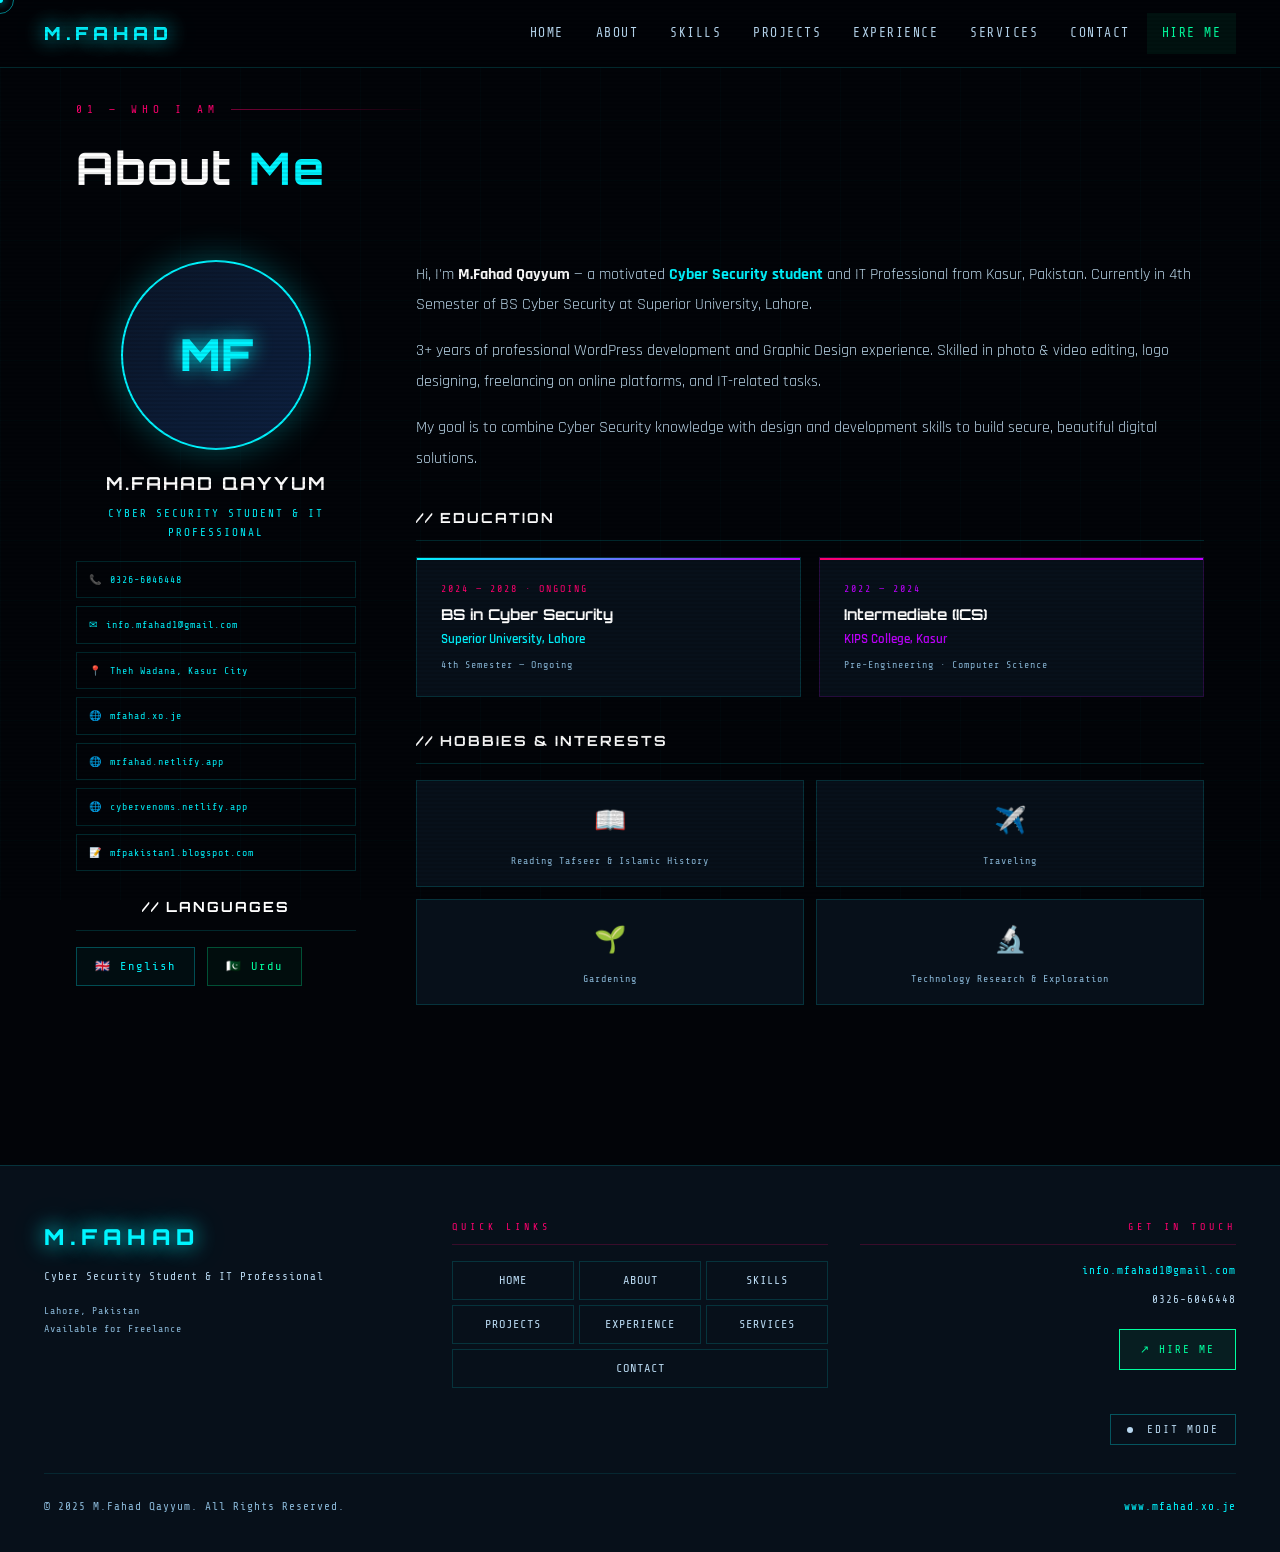
==== commit eef034de: "about.html" ====
--- a/about.html
+++ b/about.html
@@ -11,13 +11,13 @@
 <nav>
   <a href="index.html" class="nav-logo">M.FAHAD</a>
   <ul class="nav-links">
-    <li><a href="index.html"    data-page="home">Home</a></li>
-    <li><a href="about.html"    data-page="about">About</a></li>
-    <li><a href="skills.html"   data-page="skills">Skills</a></li>
+    <li><a href="index.html" data-page="home">Home</a></li>
+    <li><a href="about.html" data-page="about">About</a></li>
+    <li><a href="skills.html" data-page="skills">Skills</a></li>
     <li><a href="projects.html" data-page="projects">Projects</a></li>
-    <li><a href="contact.html"  data-page="contact">Contact</a></li>
     <li><a href="experience.html" data-page="experience">Experience</a></li>
-    <li><a href="services.html"   data-page="services">Services</a></li>
+    <li><a href="services.html" data-page="services">Services</a></li>
+    <li><a href="contact.html" data-page="contact">Contact</a></li>
     <li><a href="contact.html" class="nav-hire">Hire Me</a></li>
   </ul>
 </nav>
@@ -96,43 +96,43 @@
   </div>
 </div>
 
-<footer>
-  <div style="max-width:1240px;margin:0 auto;display:grid;grid-template-columns:1fr 1fr 1fr;gap:20px;align-items:start;">
+<footer style="position:relative;z-index:1;background:#07101a;border-top:1px solid rgba(0,245,255,0.15);padding:52px 44px 32px;margin-top:80px;">
+  <div style="max-width:1240px;margin:0 auto;display:grid;grid-template-columns:1fr 1fr 1fr;gap:32px;align-items:start;">
 
-    <!-- LEFT: Brand -->
     <div>
-      <a href="index.html" style="font-family:'Orbitron',sans-serif;font-size:22px;font-weight:900;color:#00f5ff;letter-spacing:6px;text-shadow:0 0 20px #00f5ff;display:block;margin-bottom:8px;text-decoration:none;">M.FAHAD</a>
-      <div style="font-family:'Share Tech Mono',monospace;font-size:11px;color:#b8d8f0;letter-spacing:1px;">Cyber Security Student &amp; IT Professional</div>
+      <a href="index.html" style="font-family:'Orbitron',sans-serif;font-size:22px;font-weight:900;color:#00f5ff;letter-spacing:6px;text-shadow:0 0 20px #00f5ff,0 0 40px rgba(0,245,255,0.3);display:block;margin-bottom:10px;text-decoration:none;">M.FAHAD</a>
+      <div style="font-family:'Share Tech Mono',monospace;font-size:11px;color:#b8d8f0;letter-spacing:1px;margin-bottom:16px;">Cyber Security Student &amp; IT Professional</div>
+      <div style="font-family:'Share Tech Mono',monospace;font-size:10px;color:#8ab8d8;letter-spacing:1px;line-height:1.8;">Lahore, Pakistan<br>Available for Freelance</div>
     </div>
 
-    <!-- CENTER: Nav 3x3 grid -->
     <div>
-      <div style="font-family:'Share Tech Mono',monospace;font-size:10px;color:#ff006e;letter-spacing:4px;text-transform:uppercase;margin-bottom:14px;">Quick Links</div>
-      <div style="display:grid;grid-template-columns:1fr 1fr 1fr;gap:6px;">
-        <a href="index.html"      style="font-family:'Share Tech Mono',monospace;font-size:12px;color:#b8d8f0;text-decoration:none;letter-spacing:1px;text-transform:uppercase;padding:8px 6px;text-align:center;border:1px solid rgba(0,245,255,0.15);display:block;transition:all .2s;" onmouseover="this.style.color='#00f5ff';this.style.borderColor='rgba(0,245,255,0.5)';this.style.background='rgba(0,245,255,0.08)';this.style.textShadow='0 0 8px rgba(0,245,255,0.6)'" onmouseout="this.style.color='#b8d8f0';this.style.borderColor='rgba(0,245,255,0.15)';this.style.background='transparent';this.style.textShadow='none'">Home</a>
-        <a href="about.html"     style="font-family:'Share Tech Mono',monospace;font-size:12px;color:#b8d8f0;text-decoration:none;letter-spacing:1px;text-transform:uppercase;padding:8px 6px;text-align:center;border:1px solid rgba(0,245,255,0.15);display:block;transition:all .2s;" onmouseover="this.style.color='#00f5ff';this.style.borderColor='rgba(0,245,255,0.5)';this.style.background='rgba(0,245,255,0.08)';this.style.textShadow='0 0 8px rgba(0,245,255,0.6)'" onmouseout="this.style.color='#b8d8f0';this.style.borderColor='rgba(0,245,255,0.15)';this.style.background='transparent';this.style.textShadow='none'">About</a>
-        <a href="skills.html"    style="font-family:'Share Tech Mono',monospace;font-size:12px;color:#b8d8f0;text-decoration:none;letter-spacing:1px;text-transform:uppercase;padding:8px 6px;text-align:center;border:1px solid rgba(0,245,255,0.15);display:block;transition:all .2s;" onmouseover="this.style.color='#00f5ff';this.style.borderColor='rgba(0,245,255,0.5)';this.style.background='rgba(0,245,255,0.08)';this.style.textShadow='0 0 8px rgba(0,245,255,0.6)'" onmouseout="this.style.color='#b8d8f0';this.style.borderColor='rgba(0,245,255,0.15)';this.style.background='transparent';this.style.textShadow='none'">Skills</a>
-        <a href="projects.html"  style="font-family:'Share Tech Mono',monospace;font-size:12px;color:#b8d8f0;text-decoration:none;letter-spacing:1px;text-transform:uppercase;padding:8px 6px;text-align:center;border:1px solid rgba(0,245,255,0.15);display:block;transition:all .2s;" onmouseover="this.style.color='#00f5ff';this.style.borderColor='rgba(0,245,255,0.5)';this.style.background='rgba(0,245,255,0.08)';this.style.textShadow='0 0 8px rgba(0,245,255,0.6)'" onmouseout="this.style.color='#b8d8f0';this.style.borderColor='rgba(0,245,255,0.15)';this.style.background='transparent';this.style.textShadow='none'">Projects</a>
-        <a href="experience.html" style="font-family:'Share Tech Mono',monospace;font-size:12px;color:#b8d8f0;text-decoration:none;letter-spacing:1px;text-transform:uppercase;padding:8px 6px;text-align:center;border:1px solid rgba(0,245,255,0.15);display:block;transition:all .2s;" onmouseover="this.style.color='#00f5ff';this.style.borderColor='rgba(0,245,255,0.5)';this.style.background='rgba(0,245,255,0.08)';this.style.textShadow='0 0 8px rgba(0,245,255,0.6)'" onmouseout="this.style.color='#b8d8f0';this.style.borderColor='rgba(0,245,255,0.15)';this.style.background='transparent';this.style.textShadow='none'">Exp</a>
-        <a href="services.html"  style="font-family:'Share Tech Mono',monospace;font-size:12px;color:#b8d8f0;text-decoration:none;letter-spacing:1px;text-transform:uppercase;padding:8px 6px;text-align:center;border:1px solid rgba(0,245,255,0.15);display:block;transition:all .2s;" onmouseover="this.style.color='#00f5ff';this.style.borderColor='rgba(0,245,255,0.5)';this.style.background='rgba(0,245,255,0.08)';this.style.textShadow='0 0 8px rgba(0,245,255,0.6)'" onmouseout="this.style.color='#b8d8f0';this.style.borderColor='rgba(0,245,255,0.15)';this.style.background='transparent';this.style.textShadow='none'">Services</a>
-        <a href="contact.html"   style="font-family:'Share Tech Mono',monospace;font-size:12px;color:#b8d8f0;text-decoration:none;letter-spacing:1px;text-transform:uppercase;padding:8px 6px;text-align:center;border:1px solid rgba(0,245,255,0.15);display:block;transition:all .2s;grid-column:1/-1;" onmouseover="this.style.color='#00f5ff';this.style.borderColor='rgba(0,245,255,0.5)';this.style.background='rgba(0,245,255,0.08)';this.style.textShadow='0 0 8px rgba(0,245,255,0.6)'" onmouseout="this.style.color='#b8d8f0';this.style.borderColor='rgba(0,245,255,0.15)';this.style.background='transparent';this.style.textShadow='none'">Contact</a>
+      <div style="font-family:'Share Tech Mono',monospace;font-size:10px;color:#ff006e;letter-spacing:4px;text-transform:uppercase;margin-bottom:16px;padding-bottom:8px;border-bottom:1px solid rgba(255,0,110,0.2);">Quick Links</div>
+      <div style="display:grid;grid-template-columns:1fr 1fr 1fr;gap:5px;">
+        <a href="index.html" style="font-family:'Share Tech Mono',monospace;font-size:12px;color:#b8d8f0;text-decoration:none;letter-spacing:1px;text-transform:uppercase;padding:8px 6px;text-align:center;border:1px solid rgba(0,245,255,0.15);display:block;" onmouseover="this.style.color='#00f5ff';this.style.borderColor='rgba(0,245,255,0.5)';this.style.background='rgba(0,245,255,0.08)';this.style.textShadow='0 0 10px rgba(0,245,255,0.7)';" onmouseout="this.style.color='#b8d8f0';this.style.borderColor='rgba(0,245,255,0.15)';this.style.background='transparent';this.style.textShadow='none';">Home</a>
+        <a href="about.html" style="font-family:'Share Tech Mono',monospace;font-size:12px;color:#b8d8f0;text-decoration:none;letter-spacing:1px;text-transform:uppercase;padding:8px 6px;text-align:center;border:1px solid rgba(0,245,255,0.15);display:block;" onmouseover="this.style.color='#00f5ff';this.style.borderColor='rgba(0,245,255,0.5)';this.style.background='rgba(0,245,255,0.08)';this.style.textShadow='0 0 10px rgba(0,245,255,0.7)';" onmouseout="this.style.color='#b8d8f0';this.style.borderColor='rgba(0,245,255,0.15)';this.style.background='transparent';this.style.textShadow='none';">About</a>
+        <a href="skills.html" style="font-family:'Share Tech Mono',monospace;font-size:12px;color:#b8d8f0;text-decoration:none;letter-spacing:1px;text-transform:uppercase;padding:8px 6px;text-align:center;border:1px solid rgba(0,245,255,0.15);display:block;" onmouseover="this.style.color='#00f5ff';this.style.borderColor='rgba(0,245,255,0.5)';this.style.background='rgba(0,245,255,0.08)';this.style.textShadow='0 0 10px rgba(0,245,255,0.7)';" onmouseout="this.style.color='#b8d8f0';this.style.borderColor='rgba(0,245,255,0.15)';this.style.background='transparent';this.style.textShadow='none';">Skills</a>
+        <a href="projects.html" style="font-family:'Share Tech Mono',monospace;font-size:12px;color:#b8d8f0;text-decoration:none;letter-spacing:1px;text-transform:uppercase;padding:8px 6px;text-align:center;border:1px solid rgba(0,245,255,0.15);display:block;" onmouseover="this.style.color='#00f5ff';this.style.borderColor='rgba(0,245,255,0.5)';this.style.background='rgba(0,245,255,0.08)';this.style.textShadow='0 0 10px rgba(0,245,255,0.7)';" onmouseout="this.style.color='#b8d8f0';this.style.borderColor='rgba(0,245,255,0.15)';this.style.background='transparent';this.style.textShadow='none';">Projects</a>
+        <a href="experience.html" style="font-family:'Share Tech Mono',monospace;font-size:12px;color:#b8d8f0;text-decoration:none;letter-spacing:1px;text-transform:uppercase;padding:8px 6px;text-align:center;border:1px solid rgba(0,245,255,0.15);display:block;" onmouseover="this.style.color='#00f5ff';this.style.borderColor='rgba(0,245,255,0.5)';this.style.background='rgba(0,245,255,0.08)';this.style.textShadow='0 0 10px rgba(0,245,255,0.7)';" onmouseout="this.style.color='#b8d8f0';this.style.borderColor='rgba(0,245,255,0.15)';this.style.background='transparent';this.style.textShadow='none';">Experience</a>
+        <a href="services.html" style="font-family:'Share Tech Mono',monospace;font-size:12px;color:#b8d8f0;text-decoration:none;letter-spacing:1px;text-transform:uppercase;padding:8px 6px;text-align:center;border:1px solid rgba(0,245,255,0.15);display:block;" onmouseover="this.style.color='#00f5ff';this.style.borderColor='rgba(0,245,255,0.5)';this.style.background='rgba(0,245,255,0.08)';this.style.textShadow='0 0 10px rgba(0,245,255,0.7)';" onmouseout="this.style.color='#b8d8f0';this.style.borderColor='rgba(0,245,255,0.15)';this.style.background='transparent';this.style.textShadow='none';">Services</a>
+        <a href="contact.html" style="font-family:'Share Tech Mono',monospace;font-size:12px;color:#b8d8f0;text-decoration:none;letter-spacing:1px;text-transform:uppercase;padding:8px 6px;text-align:center;border:1px solid rgba(0,245,255,0.15);display:block; grid-column:1/-1;" onmouseover="this.style.color='#00f5ff';this.style.borderColor='rgba(0,245,255,0.5)';this.style.background='rgba(0,245,255,0.08)';this.style.textShadow='0 0 10px rgba(0,245,255,0.7)';" onmouseout="this.style.color='#b8d8f0';this.style.borderColor='rgba(0,245,255,0.15)';this.style.background='transparent';this.style.textShadow='none';">Contact</a>
       </div>
     </div>
 
-    <!-- RIGHT: Contact -->
     <div style="text-align:right;">
-      <div style="font-family:'Share Tech Mono',monospace;font-size:10px;color:#ff006e;letter-spacing:4px;text-transform:uppercase;margin-bottom:14px;">Contact</div>
-      <p style="font-family:'Share Tech Mono',monospace;font-size:11px;color:#b8d8f0;letter-spacing:1px;margin-bottom:8px;"><a href="mailto:info.mfahad1@gmail.com" style="color:#00f5ff;text-decoration:none;">info.mfahad1@gmail.com</a></p>
-      <p style="font-family:'Share Tech Mono',monospace;font-size:11px;color:#b8d8f0;letter-spacing:1px;margin-bottom:16px;"><a href="tel:03266046448" style="color:#b8d8f0;text-decoration:none;">0326-6046448</a></p>
-      <button class="footer-edit-btn" id="footerEditBtn">
-        <span class="edit-dot"></span><span class="eb-text">EDIT MODE</span>
+      <div style="font-family:'Share Tech Mono',monospace;font-size:10px;color:#ff006e;letter-spacing:4px;text-transform:uppercase;margin-bottom:16px;padding-bottom:8px;border-bottom:1px solid rgba(255,0,110,0.2);">Get In Touch</div>
+      <p style="font-family:'Share Tech Mono',monospace;font-size:11px;color:#b8d8f0;letter-spacing:1px;margin-bottom:10px;"><a href="mailto:info.mfahad1@gmail.com" style="color:#00f5ff;text-decoration:none;">info.mfahad1@gmail.com</a></p>
+      <p style="font-family:'Share Tech Mono',monospace;font-size:11px;color:#b8d8f0;letter-spacing:1px;margin-bottom:20px;"><a href="tel:03266046448" style="color:#b8d8f0;text-decoration:none;">0326-6046448</a></p>
+      <a href="contact.html" style="font-family:'Share Tech Mono',monospace;font-size:11px;letter-spacing:2px;padding:10px 20px;border:1px solid #00ff9f;color:#00ff9f;background:rgba(0,255,159,0.06);text-decoration:none;display:inline-block;" onmouseover="this.style.background='rgba(0,255,159,0.15)';this.style.boxShadow='0 0 18px rgba(0,255,159,0.3)';" onmouseout="this.style.background='rgba(0,255,159,0.06)';this.style.boxShadow='none';">↗ HIRE ME</a>
+      <br><br>
+      <button class="footer-edit-btn" id="footerEditBtn" style="font-family:'Share Tech Mono',monospace;font-size:11px;letter-spacing:2px;padding:8px 16px;border:1px solid rgba(0,245,255,0.3);color:#b8d8f0;background:transparent;cursor:pointer;">
+        <span class="edit-dot" style="width:6px;height:6px;border-radius:50%;background:currentColor;display:inline-block;margin-right:6px;"></span><span class="eb-text">EDIT MODE</span>
       </button>
     </div>
 
   </div>
-  <div class="footer-bottom">
-    <p>&copy; 2025 M.Fahad Qayyum. All Rights Reserved.</p>
-    <p><a href="https://mfahad.xo.je" target="_blank" style="color:var(--cyan);text-decoration:none;">www.mfahad.xo.je</a></p>
+  <div style="max-width:1240px;margin:28px auto 0;padding-top:18px;border-top:1px solid rgba(0,245,255,0.1);display:flex;justify-content:space-between;align-items:center;flex-wrap:wrap;gap:12px;">
+    <p style="font-family:'Share Tech Mono',monospace;font-size:11px;color:#8ab8d8;letter-spacing:1px;">&copy; 2025 M.Fahad Qayyum. All Rights Reserved.</p>
+    <p><a href="https://mfahad.xo.je" target="_blank" style="font-family:'Share Tech Mono',monospace;font-size:11px;color:#00f5ff;text-decoration:none;letter-spacing:1px;">www.mfahad.xo.je</a></p>
   </div>
 </footer>
 
@@ -177,4 +177,4 @@
 
 </script>
 </body>
-</html>+</html>
